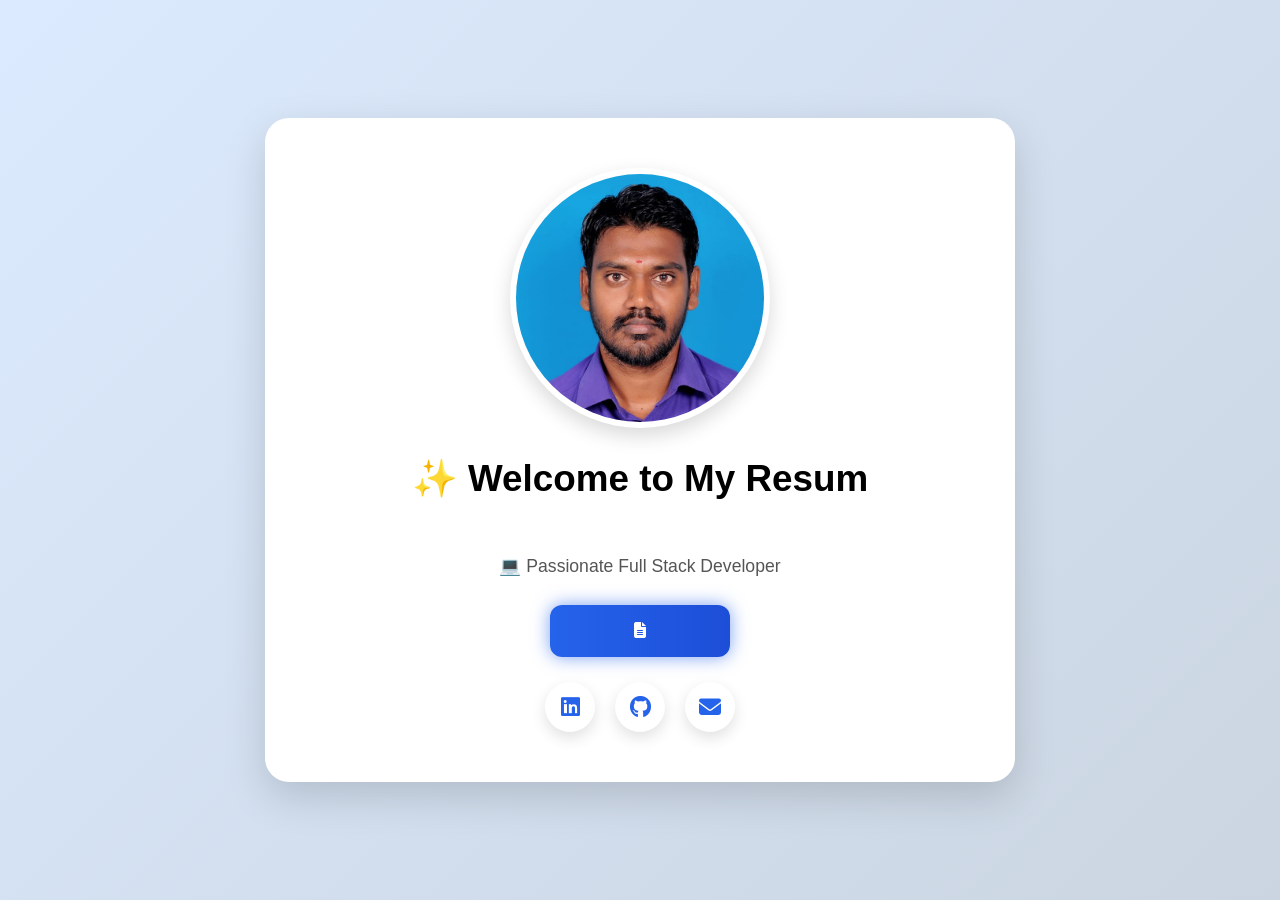
==== index.html @ 25eaaf5a "Initial resume website upload" ====
<!DOCTYPE html>
<html lang="en">
<head>
    <meta charset="UTF-8">
    <meta name="viewport" content="width=device-width, initial-scale=1.0">
    <title>Welcome | My Resume</title>
    <link rel="stylesheet" href="index.css">

    <!-- Font Awesome Icons -->
    <link rel="stylesheet" href="https://cdnjs.cloudflare.com/ajax/libs/font-awesome/6.5.0/css/all.min.css">
</head>
<body>

    <div class="welcome-wrapper">
        <div class="welcome-card">

            <!-- Profile Image -->
            <img src="profile.jpg" alt="Profile Image" class="profile-pic">

            <!-- Animated Heading -->
            <h1 id="welcomeText"></h1>

            <!-- Subtitle -->
            <p class="subtitle">
                <br>
                💻 Passionate Full Stack Developer
            </p>

            <!-- Animated Button -->
            <button class="resume-btn" onclick="goToHome()" id="animatedBtn">
                <i class="fas fa-file-alt"></i>
            </button>

            <!-- Social Icons -->
            <div class="social-icons">
                <a href="#"><i class="fab fa-linkedin"></i></a>
                <a href="#"><i class="fab fa-github"></i></a>
                <a href="#"><i class="fas fa-envelope"></i></a>
            </div>

        </div>
    </div>

    <script>
        function goToHome() {
            window.location.href = "home.html";
        }

        const headingText =
            "✨ Welcome to My Resume – I'm ESWARAN ✨ ";

        let headingIndex = 0;
        const heading = document.getElementById("welcomeText");

        function typeHeadingText() {
            if (headingIndex < headingText.length) {
                heading.innerHTML += headingText.charAt(headingIndex);
                headingIndex++;
                setTimeout(typeHeadingText, 70);
            }
        }

        const buttonText = " Open Resume";
        let buttonIndex = 0;
        const btn = document.getElementById("animatedBtn");

        function typeButtonText() {
            if (buttonIndex < buttonText.length) {
                btn.innerHTML += buttonText.charAt(buttonIndex);
                buttonIndex++;
                setTimeout(typeButtonText, 100);
            }
        }

        window.onload = function () {
            typeHeadingText();
            setTimeout(typeButtonText, 2500);
        };
    </script>

</body>
</html>
---- index.css ----
* {
    margin: 0;
    padding: 0;
    box-sizing: border-box;
}

body {
    font-family: Arial, sans-serif;
    min-height: 100vh;
    background: linear-gradient(135deg, #dbeafe, #cbd5e1);
    overflow: hidden;
}

/* Main Wrapper */
.welcome-wrapper {
    min-height: 100vh;
    display: flex;
    align-items: center;
    justify-content: center;
    padding: 20px;
}

/* Welcome Card */
.welcome-card {
    width: 100%;
    max-width: 750px;
    background: white;
    text-align: center;
    padding: 50px 30px;
    border-radius: 24px;
    box-shadow: 0 15px 40px rgba(0, 0, 0, 0.15);
    animation: fadeSlideUp 1.2s ease;
}

/* Profile Image */
.profile-pic {
    width: 260px;
    height: 260px;
    border-radius: 50%;
    object-fit: cover;
    object-position: center top;
    margin-bottom: 25px;
    box-shadow: 0 8px 20px rgba(0, 0, 0, 0.15);
    animation: floatImage 3s ease-in-out infinite;
    padding: 6px;
    background: white;
}

/* Heading */
h1 {
    font-size: 2.3rem;
    margin-bottom: 18px;
    min-height: 60px;
    animation: fadeText 1.8s ease;
}

/* Subtitle */
.subtitle {
    font-size: 1.1rem;
    margin-bottom: 28px;
    color: #555;
    animation: fadeText 2s ease;
}

/* Resume Button */
.resume-btn {
    padding: 14px 30px;
    font-size: 1rem;
    border: none;
    border-radius: 12px;
    cursor: pointer;
    color: white;
    background: linear-gradient(90deg, #2563eb, #1d4ed8);
    box-shadow: 0 0 18px rgba(37, 99, 235, 0.6);
    transition: 0.3s;
    min-width: 180px;
    min-height: 52px;
    animation: pulseGlow 2s infinite;
}

.resume-btn:hover {
    transform: scale(1.08);
    box-shadow: 0 0 28px rgba(37, 99, 235, 0.8);
}

/* ===== Animations ===== */

/* Card Slide */
@keyframes fadeSlideUp {
    from {
        opacity: 0;
        transform: translateY(70px);
    }
    to {
        opacity: 1;
        transform: translateY(0);
    }
}

/* Floating Profile */
@keyframes floatImage {
    0% {
        transform: translateY(0px);
    }
    50% {
        transform: translateY(-10px);
    }
    100% {
        transform: translateY(0px);
    }
}

/* Text Fade */
@keyframes fadeText {
    from {
        opacity: 0;
    }
    to {
        opacity: 1;
    }
}

/* Button Glow */
@keyframes pulseGlow {
    0% {
        box-shadow: 0 0 10px rgba(37, 99, 235, 0.4);
    }
    50% {
        box-shadow: 0 0 22px rgba(37, 99, 235, 0.8);
    }
    100% {
        box-shadow: 0 0 10px rgba(37, 99, 235, 0.4);
    }
}

.social-icons {
    margin-top: 25px;
    display: flex;
    justify-content: center;
    gap: 20px;
}

.social-icons a {
    width: 50px;
    height: 50px;
    background: white;
    color: #2563eb;
    border-radius: 50%;
    display: flex;
    align-items: center;
    justify-content: center;
    font-size: 22px;
    text-decoration: none;
    box-shadow: 0 6px 15px rgba(0,0,0,0.12);
    transition: all 0.3s ease;
}

/* Hover effect */
.social-icons a:hover {
    transform: translateY(-6px) scale(1.08);
    background: #2563eb;
    color: white;
    box-shadow: 0 10px 22px rgba(37, 99, 235, 0.35);
}
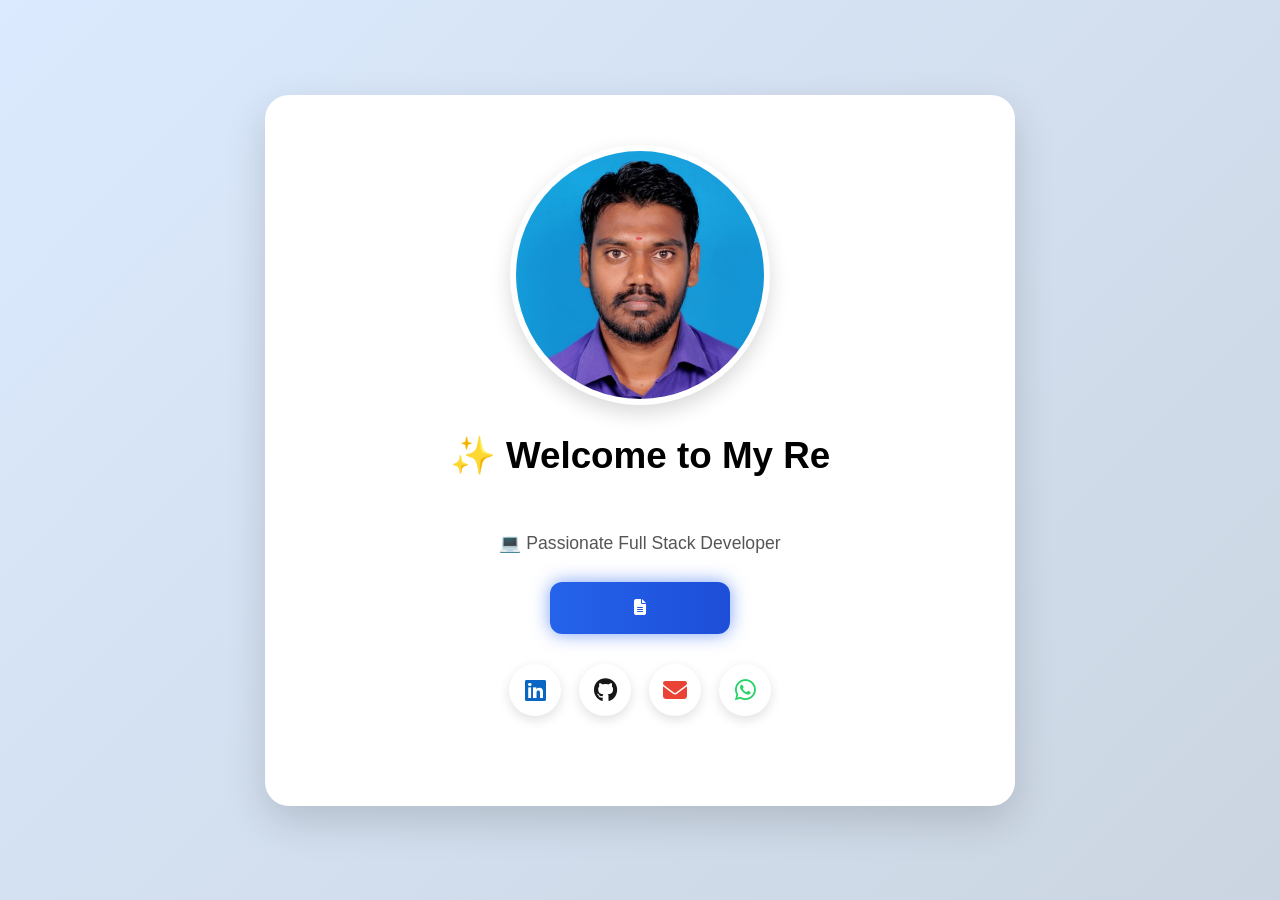
==== commit 16559d02: "Updated README with live demo and deployment details" ====
--- a/index.html
+++ b/index.html
@@ -1,5 +1,6 @@
 <!DOCTYPE html>
 <html lang="en">
+
 <head>
     <meta charset="UTF-8">
     <meta name="viewport" content="width=device-width, initial-scale=1.0">
@@ -9,6 +10,7 @@
     <!-- Font Awesome Icons -->
     <link rel="stylesheet" href="https://cdnjs.cloudflare.com/ajax/libs/font-awesome/6.5.0/css/all.min.css">
 </head>
+
 <body>
 
     <div class="welcome-wrapper">
@@ -32,10 +34,23 @@
             </button>
 
             <!-- Social Icons -->
+            
             <div class="social-icons">
-                <a href="#"><i class="fab fa-linkedin"></i></a>
-                <a href="#"><i class="fab fa-github"></i></a>
-                <a href="#"><i class="fas fa-envelope"></i></a>
+                <a href="https://www.linkedin.com/in/eswaran-r/" target="_blank" class="linkedin">
+                    <i class="fab fa-linkedin"></i>
+                </a>
+
+                <a href="https://github.com/Eswaran0908" target="_blank" class="github">
+                    <i class="fab fa-github"></i>
+                </a>
+
+                <a href="mailto:eswaranraja555@gmail.com" class="email">
+                <i class="fas fa-envelope"></i>
+                </a>
+
+                <a href="https://wa.me/916361232640" target="_blank" class="whatsapp">
+                    <i class="fab fa-whatsapp"></i>
+                </a>
             </div>
 
         </div>
@@ -79,4 +94,5 @@
     </script>
 
 </body>
+
 </html>
--- a/index.css
+++ b/index.css
@@ -91,6 +91,7 @@
         opacity: 0;
         transform: translateY(70px);
     }
+
     to {
         opacity: 1;
         transform: translateY(0);
@@ -102,9 +103,11 @@
     0% {
         transform: translateY(0px);
     }
+
     50% {
         transform: translateY(-10px);
     }
+
     100% {
         transform: translateY(0px);
     }
@@ -115,6 +118,7 @@
     from {
         opacity: 0;
     }
+
     to {
         opacity: 1;
     }
@@ -125,40 +129,68 @@
     0% {
         box-shadow: 0 0 10px rgba(37, 99, 235, 0.4);
     }
+
     50% {
         box-shadow: 0 0 22px rgba(37, 99, 235, 0.8);
     }
+
     100% {
         box-shadow: 0 0 10px rgba(37, 99, 235, 0.4);
     }
 }
 
+
+/* Hover effect */
+.social-icons a:hover {
+    transform: translateY(-6px) scale(1.08);
+    background: #d8deea;
+    color: white;
+    box-shadow: 0 10px 22px rgba(37, 99, 235, 0.35);
+}
+
+
+/* Social Icons */
 .social-icons {
-    margin-top: 25px;
     display: flex;
     justify-content: center;
-    gap: 20px;
+    gap: 18px;
+    margin-top: 30px;
+    margin-bottom: 40px;
 }
 
 .social-icons a {
-    width: 50px;
-    height: 50px;
-    background: white;
-    color: #2563eb;
+    width: 52px;
+    height: 52px;
     border-radius: 50%;
     display: flex;
     align-items: center;
     justify-content: center;
-    font-size: 22px;
+    font-size: 24px;
     text-decoration: none;
-    box-shadow: 0 6px 15px rgba(0,0,0,0.12);
+    background: white;
+    box-shadow: 0 4px 12px rgba(0, 0, 0, 0.12);
     transition: all 0.3s ease;
+}
+
+/* Brand colors */
+.social-icons .linkedin {
+    color: #0A66C2;
+}
+
+.social-icons .github {
+    color: #181717;
+}
+
+.social-icons .email {
+    color: #EA4335;
+}
+
+.social-icons .whatsapp {
+    color: #25D366;
 }
 
 /* Hover effect */
 .social-icons a:hover {
-    transform: translateY(-6px) scale(1.08);
-    background: #2563eb;
-    color: white;
-    box-shadow: 0 10px 22px rgba(37, 99, 235, 0.35);
+    transform: translateY(-6px) scale(1.03);
+    box-shadow: 0 10px 20px rgba(6, 12, 186, 0.925);
 }
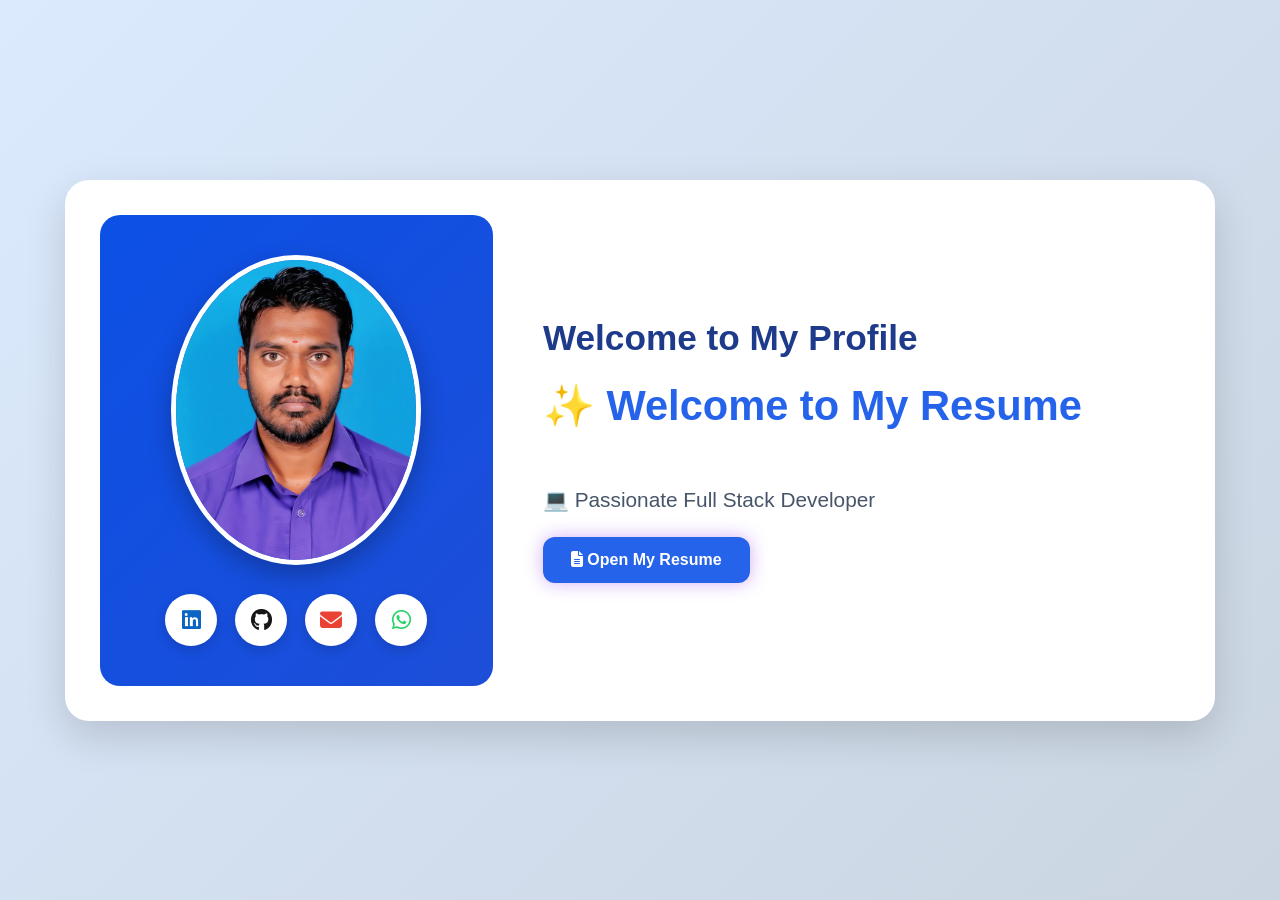
==== commit e43964ca: "Updated README with live demo and deployment details" ====
--- a/index.html
+++ b/index.html
@@ -1,6 +1,5 @@
 <!DOCTYPE html>
 <html lang="en">
-
 <head>
     <meta charset="UTF-8">
     <meta name="viewport" content="width=device-width, initial-scale=1.0">
@@ -10,47 +9,46 @@
     <!-- Font Awesome Icons -->
     <link rel="stylesheet" href="https://cdnjs.cloudflare.com/ajax/libs/font-awesome/6.5.0/css/all.min.css">
 </head>
-
 <body>
 
     <div class="welcome-wrapper">
         <div class="welcome-card">
 
-            <!-- Profile Image -->
-            <img src="profile.jpg" alt="Profile Image" class="profile-pic">
+            <!-- Left Side -->
+            <div class="left-section">
+                <img src="profile.jpg" alt="Profile Image" class="profile-pic">
 
-            <!-- Animated Heading -->
-            <h1 id="welcomeText"></h1>
+                <div class="social-icons">
+                    <a href="https://www.linkedin.com/in/eswaran0908/" target="_blank" class="linkedin">
+                        <i class="fab fa-linkedin"></i>
+                    </a>
 
-            <!-- Subtitle -->
-            <p class="subtitle">
-                <br>
-                💻 Passionate Full Stack Developer
-            </p>
+                    <a href="https://github.com/Eswaran0908" target="_blank" class="github">
+                        <i class="fab fa-github"></i>
+                    </a>
 
-            <!-- Animated Button -->
-            <button class="resume-btn" onclick="goToHome()" id="animatedBtn">
-                <i class="fas fa-file-alt"></i>
-            </button>
+                    <a href="mailto:eswaranraja555@gmail.com" class="email">
+                        <i class="fas fa-envelope"></i>
+                    </a>
 
-            <!-- Social Icons -->
-            
-            <div class="social-icons">
-                <a href="https://www.linkedin.com/in/eswaran-r/" target="_blank" class="linkedin">
-                    <i class="fab fa-linkedin"></i>
-                </a>
+                    <a href="https://wa.me/916361232640" target="_blank" class="whatsapp">
+                        <i class="fab fa-whatsapp"></i>
+                    </a>
+                </div>
+            </div>
 
-                <a href="https://github.com/Eswaran0908" target="_blank" class="github">
-                    <i class="fab fa-github"></i>
-                </a>
+            <!-- Right Side -->
+            <div class="right-section">
+                <h2>Welcome to My Profile</h2>
+                <h1 id="welcomeText"></h1>
 
-                <a href="mailto:eswaranraja555@gmail.com" class="email">
-                <i class="fas fa-envelope"></i>
-                </a>
+                <p class="subtitle">
+                    💻 Passionate Full Stack Developer
+                </p>
 
-                <a href="https://wa.me/916361232640" target="_blank" class="whatsapp">
-                    <i class="fab fa-whatsapp"></i>
-                </a>
+                <button class="resume-btn" onclick="goToHome()" id="animatedBtn">
+                    <i class="fas fa-file-alt"></i> Open My Resume
+                </button>
             </div>
 
         </div>
@@ -61,9 +59,7 @@
             window.location.href = "home.html";
         }
 
-        const headingText =
-            "✨ Welcome to My Resume – I'm ESWARAN ✨ ";
-
+        const headingText = "✨ Welcome to My Resume – I'm ESWARAN ✨";
         let headingIndex = 0;
         const heading = document.getElementById("welcomeText");
 
@@ -71,28 +67,14 @@
             if (headingIndex < headingText.length) {
                 heading.innerHTML += headingText.charAt(headingIndex);
                 headingIndex++;
-                setTimeout(typeHeadingText, 70);
-            }
-        }
-
-        const buttonText = " Open Resume";
-        let buttonIndex = 0;
-        const btn = document.getElementById("animatedBtn");
-
-        function typeButtonText() {
-            if (buttonIndex < buttonText.length) {
-                btn.innerHTML += buttonText.charAt(buttonIndex);
-                buttonIndex++;
-                setTimeout(typeButtonText, 100);
+                setTimeout(typeHeadingText, 60);
             }
         }
 
         window.onload = function () {
             typeHeadingText();
-            setTimeout(typeButtonText, 2500);
         };
     </script>
 
 </body>
-
 </html>
--- a/index.css
+++ b/index.css
@@ -1,196 +1,232 @@
+/* =========================
+   RESET
+========================= */
 * {
     margin: 0;
     padding: 0;
     box-sizing: border-box;
 }
 
+/* =========================
+   BODY
+========================= */
 body {
     font-family: Arial, sans-serif;
     min-height: 100vh;
     background: linear-gradient(135deg, #dbeafe, #cbd5e1);
-    overflow: hidden;
-}
-
-/* Main Wrapper */
+    overflow-x: hidden;
+}
+
+/* =========================
+   MAIN WRAPPER
+========================= */
 .welcome-wrapper {
     min-height: 100vh;
     display: flex;
+    justify-content: center;
+    align-items: center;
+    padding: 20px;
+}
+
+/* =========================
+   CARD
+========================= */
+.welcome-card {
+    width: 100%;
+    max-width: 1150px;
+    background: white;
+    border-radius: 24px;
+    padding: 35px;
+    display: flex;
+    align-items: center;
+    gap: 50px;
+    box-shadow: 0 15px 40px rgba(0, 0, 0, 0.15);
+    animation: fadeSlideUp 1.2s ease;
+}
+
+/* =========================
+   LEFT SECTION
+========================= */
+.left-section {
+    width: 38%;
+    text-align: center;
+    background: linear-gradient(135deg, #0c50e5, #1d4ed8);
+    padding: 40px 25px;
+    border-radius: 20px;
+    color: white;
+}
+
+/* =========================
+   PROFILE IMAGE
+========================= */
+.profile-pic {
+    width: 250px;
+    height: 310px;
+    border-radius: 50%;
+    object-fit: cover;
+    object-position: center 15%;
+    border: 5px solid white;
+    box-shadow: 0 10px 25px rgba(0,0,0,0.25);
+    animation: floatImage 3s ease-in-out infinite;
+}
+
+/* =========================
+   SOCIAL ICONS
+========================= */
+.social-icons {
+    display: flex;
+    justify-content: center;
+    gap: 18px;
+    margin-top: 25px;
+}
+
+.social-icons a {
+    width: 52px;
+    height: 52px;
+    border-radius: 50%;
+    display: flex;
     align-items: center;
     justify-content: center;
-    padding: 20px;
-}
-
-/* Welcome Card */
-.welcome-card {
-    width: 100%;
-    max-width: 750px;
+    text-decoration: none;
     background: white;
-    text-align: center;
-    padding: 50px 30px;
-    border-radius: 24px;
-    box-shadow: 0 15px 40px rgba(0, 0, 0, 0.15);
-    animation: fadeSlideUp 1.2s ease;
-}
-
-/* Profile Image */
-.profile-pic {
-    width: 260px;
-    height: 260px;
-    border-radius: 50%;
-    object-fit: cover;
-    object-position: center top;
+    font-size: 22px;
+    box-shadow: 0 4px 12px rgba(0,0,0,0.15);
+    transition: 0.3s;
+}
+
+.social-icons a:hover {
+    transform: translateY(-5px) scale(1.05);
+    box-shadow: 0 10px 20px rgba(189, 177, 4, 0.888);
+}
+
+.linkedin { color: #0A66C2; }
+.github { color: #181717; }
+.email { color: #EA4335; }
+.whatsapp { color: #25D366; }
+
+/* =========================
+   RIGHT SECTION
+========================= */
+.right-section {
+    width: 62%;
+}
+
+.right-section h2 {
+    font-size: 2.2rem;
+    color: #1e3a8a;
+    margin-bottom: 20px;
+    animation: fadeText 1.2s ease;
+}
+
+.right-section h1 {
+    font-size: 2.6rem;
+    min-height: 90px;
+    color: #2563eb;
+    margin-bottom: 20px;
+    line-height: 1.35;
+    animation: fadeText 1.6s ease;
+}
+
+.subtitle {
+    font-size: 1.3rem;
+    color: #475569;
     margin-bottom: 25px;
-    box-shadow: 0 8px 20px rgba(0, 0, 0, 0.15);
-    animation: floatImage 3s ease-in-out infinite;
-    padding: 6px;
-    background: white;
-}
-
-/* Heading */
-h1 {
-    font-size: 2.3rem;
-    margin-bottom: 18px;
-    min-height: 60px;
-    animation: fadeText 1.8s ease;
-}
-
-/* Subtitle */
-.subtitle {
-    font-size: 1.1rem;
-    margin-bottom: 28px;
-    color: #555;
     animation: fadeText 2s ease;
 }
 
-/* Resume Button */
+/* =========================
+   BUTTON
+========================= */
+
 .resume-btn {
-    padding: 14px 30px;
+    padding: 14px 28px;
     font-size: 1rem;
+    font-weight: 600;
     border: none;
     border-radius: 12px;
     cursor: pointer;
     color: white;
-    background: linear-gradient(90deg, #2563eb, #1d4ed8);
-    box-shadow: 0 0 18px rgba(37, 99, 235, 0.6);
-    transition: 0.3s;
-    min-width: 180px;
-    min-height: 52px;
+    background: #2563eb;
+    box-shadow: 0 0 18px rgba(147, 51, 234, 0.4);
+    transition: all 0.3s ease;
     animation: pulseGlow 2s infinite;
 }
 
 .resume-btn:hover {
-    transform: scale(1.08);
-    box-shadow: 0 0 28px rgba(37, 99, 235, 0.8);
-}
-
-/* ===== Animations ===== */
-
-/* Card Slide */
+    transform: scale(1.05);
+    background: linear-gradient(90deg, #8b5cf6, #a855f7);
+}
+
+/* Click pannum pothu dark purple */
+.resume-btn:active {
+    transform: scale(0.96);
+    background: linear-gradient(90deg, #4c1d95, #6d28d9);
+    box-shadow: 0 0 10px rgba(76, 29, 149, 0.6);
+}
+
+
+/* =========================
+   ANIMATIONS
+========================= */
 @keyframes fadeSlideUp {
     from {
         opacity: 0;
         transform: translateY(70px);
     }
-
     to {
         opacity: 1;
         transform: translateY(0);
     }
 }
 
-/* Floating Profile */
 @keyframes floatImage {
-    0% {
-        transform: translateY(0px);
-    }
-
-    50% {
-        transform: translateY(-10px);
-    }
-
-    100% {
-        transform: translateY(0px);
-    }
-}
-
-/* Text Fade */
+    0% { transform: translateY(0px); }
+    50% { transform: translateY(-10px); }
+    100% { transform: translateY(0px); }
+}
+
 @keyframes fadeText {
-    from {
-        opacity: 0;
-    }
-
-    to {
-        opacity: 1;
-    }
-}
-
-/* Button Glow */
+    from { opacity: 0; }
+    to { opacity: 1; }
+}
+
 @keyframes pulseGlow {
     0% {
-        box-shadow: 0 0 10px rgba(37, 99, 235, 0.4);
-    }
-
+        box-shadow: 0 0 10px rgba(37, 99, 235, 0.3);
+    }
     50% {
-        box-shadow: 0 0 22px rgba(37, 99, 235, 0.8);
-    }
-
+        box-shadow: 0 0 22px rgba(37, 99, 235, 0.7);
+    }
     100% {
-        box-shadow: 0 0 10px rgba(37, 99, 235, 0.4);
-    }
-}
-
-
-/* Hover effect */
-.social-icons a:hover {
-    transform: translateY(-6px) scale(1.08);
-    background: #d8deea;
-    color: white;
-    box-shadow: 0 10px 22px rgba(37, 99, 235, 0.35);
-}
-
-
-/* Social Icons */
-.social-icons {
-    display: flex;
-    justify-content: center;
-    gap: 18px;
-    margin-top: 30px;
-    margin-bottom: 40px;
-}
-
-.social-icons a {
-    width: 52px;
-    height: 52px;
-    border-radius: 50%;
-    display: flex;
-    align-items: center;
-    justify-content: center;
-    font-size: 24px;
-    text-decoration: none;
-    background: white;
-    box-shadow: 0 4px 12px rgba(0, 0, 0, 0.12);
-    transition: all 0.3s ease;
-}
-
-/* Brand colors */
-.social-icons .linkedin {
-    color: #0A66C2;
-}
-
-.social-icons .github {
-    color: #181717;
-}
-
-.social-icons .email {
-    color: #EA4335;
-}
-
-.social-icons .whatsapp {
-    color: #25D366;
-}
-
-/* Hover effect */
-.social-icons a:hover {
-    transform: translateY(-6px) scale(1.03);
-    box-shadow: 0 10px 20px rgba(6, 12, 186, 0.925);
+        box-shadow: 0 0 10px rgba(37, 99, 235, 0.3);
+    }
+}
+
+/* =========================
+   MOBILE
+========================= */
+@media (max-width: 768px) {
+    .welcome-card {
+        flex-direction: column;
+        text-align: center;
+        padding: 25px;
+    }
+
+    .left-section,
+    .right-section {
+        width: 100%;
+    }
+
+    .profile-pic {
+        width: 220px;
+        height: 220px;
+    }
+
+    .right-section h1 {
+        font-size: 1.8rem;
+    }
+
+    .right-section h2 {
+        font-size: 1.5rem;
+    }
 }
